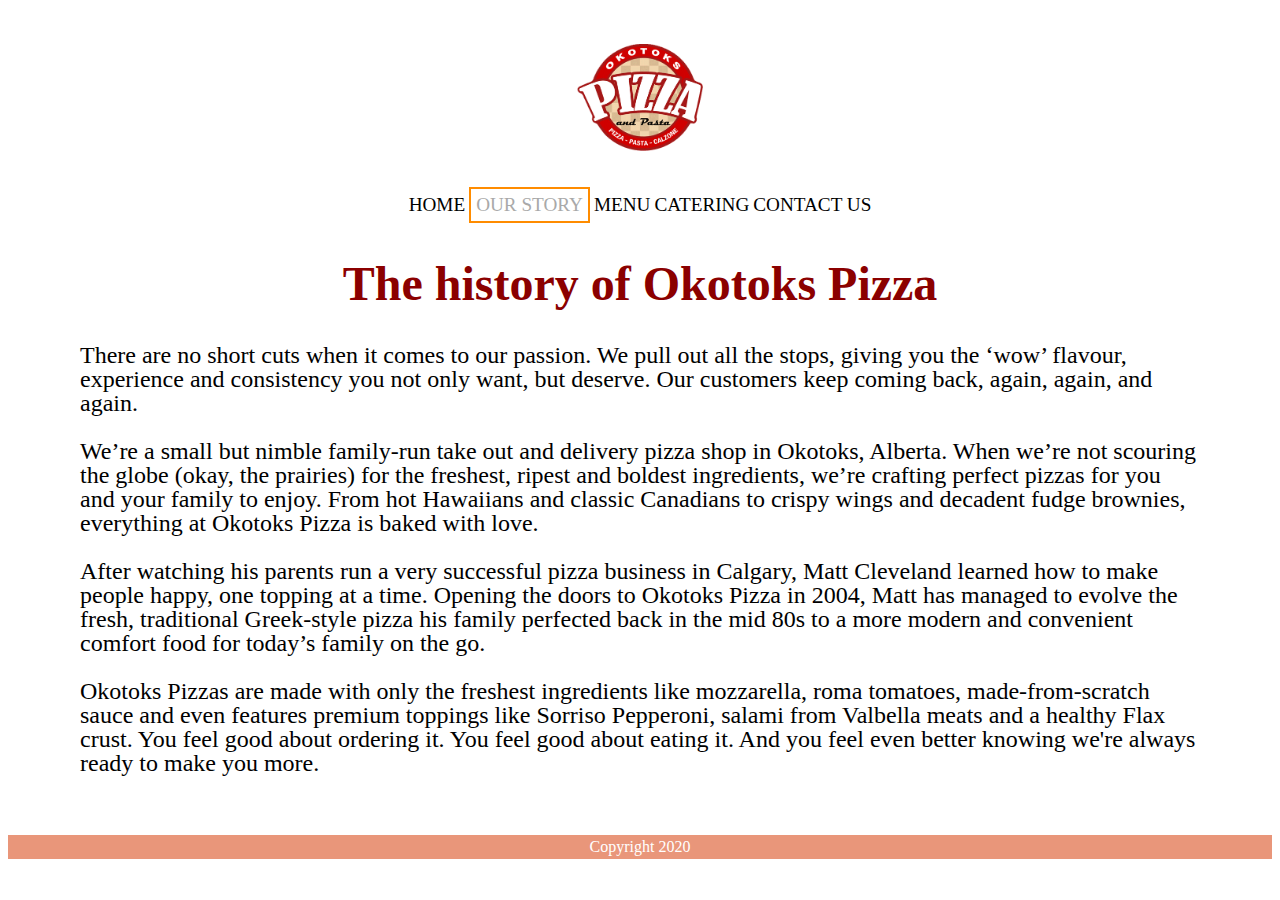
==== pages/ourstory.html @ ae37b72e "Reorganized directory structure" ====
<!DOCTYPE html>
<html lang="en">
<head>
    <meta charset="UTF-8">
    <meta name="viewport" content="width=device-width, initial-scale=1.0">
    <meta name="Keywords" content="pizza best family-run take-out delivery family Okotoks"> 
    <meta name="description" content="family-run pizza shop crafts best and inexpensive pizzas in Okotoks for family to enjoy through take-out and delivery">
    <meta name="author" content="Owner of Okotoks Pizza: Doug">
    <link rel="shortcut icon" href="../images/pizza-icon.png" type="image/png">
    <title>Our Story</title>
    <link rel="stylesheet" href="../css/style.css">
</head>
<br><br>
<body>
    <section id="header">
      <div>
        <img style="width:10%" src="../images/okotoks-pizza-logo.png" alt="Logo">
      </div>
      <br><br>
      <div id="navigation" style="text-align: center">
              <a class="one" href="../index.html">HOME</a>
              <a class="currentLink" href="ourstory.html">OUR STORY</a>
              <a class="one" href="menu.html">MENU</a>
              <a class="one" href="catering.html">CATERING</a>
              <a class="one" href="contactus.html">CONTACT US</a>
      </div>
    </section>
    <section id="content">
      <div>
        <h1>The history of Okotoks Pizza</h1>
      </div>
      <div>
        <p>There are no short cuts when it comes to our passion. We pull out all the stops, giving you the ‘wow’ flavour, experience and consistency you not only want, but deserve. Our customers keep coming back, again, again, and again.</p>
      </div>
      <div>
        <p>We’re a small but nimble family-run take out and delivery pizza shop in Okotoks, Alberta. When we’re not scouring the globe (okay, the prairies) for the freshest, ripest and boldest ingredients, we’re crafting perfect pizzas for you and your family to enjoy. From hot Hawaiians and classic Canadians to crispy wings and decadent fudge brownies, everything at Okotoks Pizza is baked with love.</p>
      </div>
      <div>
        <p>After watching his parents run a very successful pizza business in Calgary, Matt Cleveland learned how to make people happy, one topping at a time. Opening the doors to Okotoks Pizza in 2004, Matt has managed to evolve the fresh, traditional Greek-style pizza his family perfected back in the mid 80s to a more modern and convenient comfort food for today’s family on the go.</p>
      </div>
      <div>
        <p>Okotoks Pizzas are made with only the freshest ingredients like mozzarella, roma tomatoes, made-from-scratch sauce and even features premium toppings like Sorriso Pepperoni, salami from Valbella meats and a healthy Flax crust. You feel good about ordering it. You feel good about eating it. And you feel even better knowing we're always ready to make you more.</p>
      </div>
    </section>
    <br><br>
    <section id="footer">
      <footer>Copyright 2020</footer>
    </section>  
</body>
</html>
---- css/style.css ----
h1 {
    display: block;
    font-size: 3em;
    margin-top: 0.67em;
    margin-bottom: 0.67em;
    margin-left: 0;
    margin-right: 0;
    font-weight: bold;
    text-align: center;
    color: darkred;
}

h2 {
    display: block;
    font-size: 2em;
    margin-top: 0.83em;
    margin-bottom: 0.83em;
    margin-left: 0;
    margin-right: 0;
    font-weight: bold;
    text-align: center;
}

p {
    display: block;
    margin-top: 1em;
    margin-bottom: 1em;
    margin-left: 3em;
    margin-right: 3em;
    line-height: 1;
    font-size: 1.5em;
    text-align: left;
    color: black;
  }

.branding {
    font-size: 2em;
    text-align: center;
}

span {
    line-height: 0.5;
    font-size: 1.5em;
    text-align: center;
    font-weight: bold;
    color:darkred;
}

footer {
    text-align: center;
    font-size: 1em;
    padding: 3px;
    background-color: DarkSalmon;
    color: white;
  }

img {
    display: block;
    margin-left: auto;
    margin-right: auto;
}

.row {
    display: flex;
}
  
.column {
    flex: 20%;
    padding: 5px;
}

.cropped1 {
    width: 200px; 
    height: 200px; 
    object-fit: cover;
    border: 5px solid black;
}

video {
    width: 100%;
    height: auto;
}

a {
    font-size: 1.2em;
    text-align: center;
    text-decoration: none;
    display: inline-block;
}

a.one:link {
    color: black;
}

a.one:visited {
    color: black;
    border: 2px solid darkorange;
    padding: 5px;
}

a.one:hover {
    color:black;
    border: 2px solid red;
    padding: 5px;
}

a.one:active {
    color: grey;
    border: 2px solid red;
    padding: 5px;
}

.currentLink {
    color: darkgrey;
    border: 2px solid darkorange;
    padding: 5px; 
}

a.two:link {
    color: white;
    background-color: darkred;
    padding: 5px;
}

a.two:visited, a.two:hover, a.two:active {
    color: white;
    background-color: grey;
    padding: 5px;
}
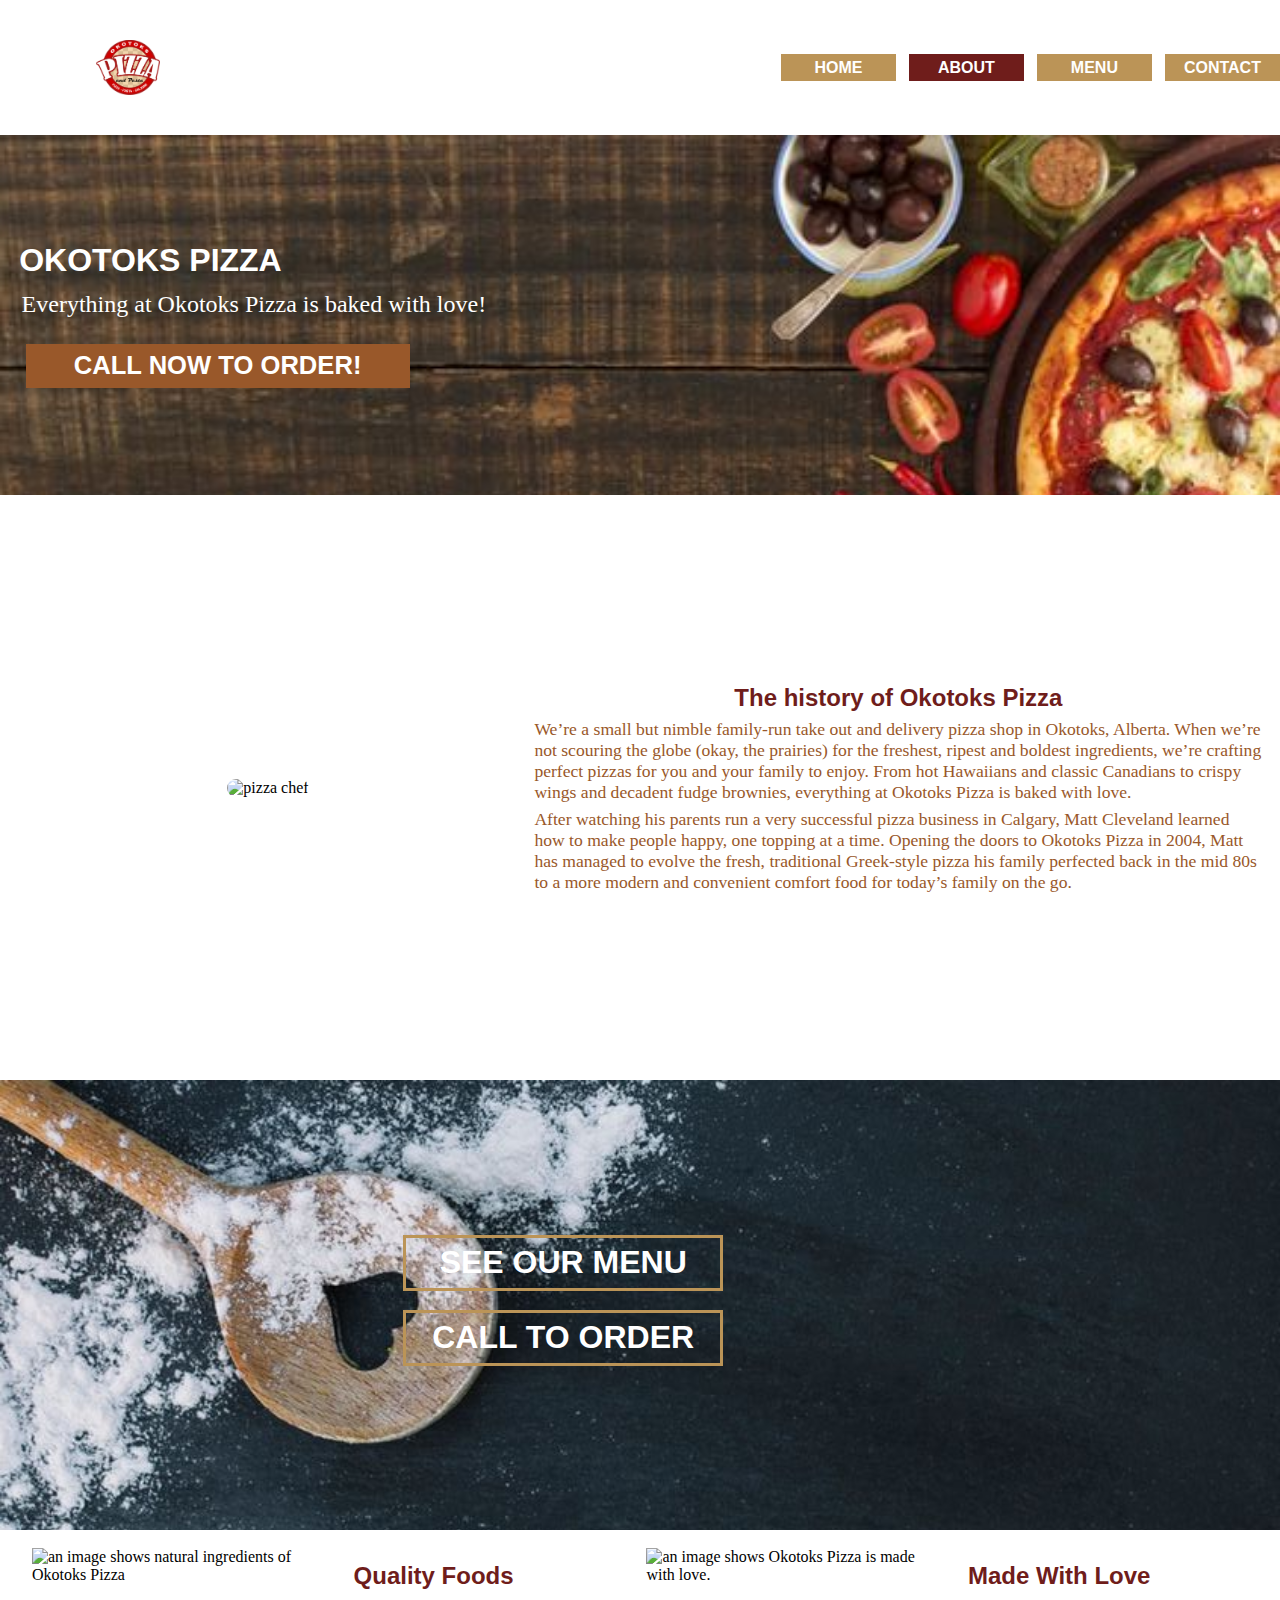
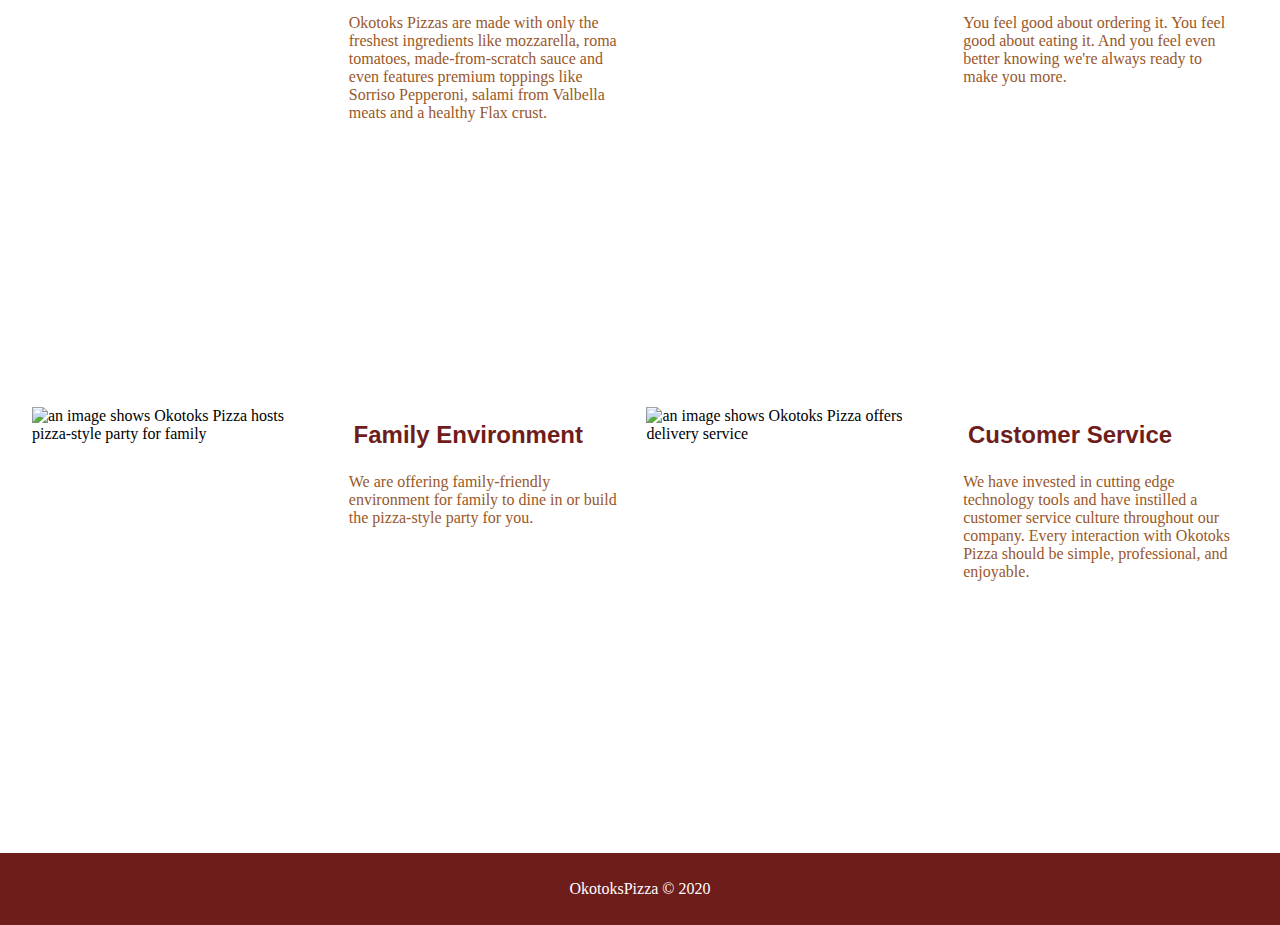
==== commit 2e5ac0f6: "Updated-Started grid based layout & Added fancy transition effects" ====
--- a/pages/ourstory.html
+++ b/pages/ourstory.html
@@ -4,47 +4,103 @@
     <meta charset="UTF-8">
     <meta name="viewport" content="width=device-width, initial-scale=1.0">
     <meta name="Keywords" content="pizza best family-run take-out delivery family Okotoks"> 
-    <meta name="description" content="family-run pizza shop crafts best and inexpensive pizzas in Okotoks for family to enjoy through take-out and delivery">
+    <meta name="description" content="Family-run pizza shop crafts best and inexpensive pizzas in Okotoks for family to enjoy through take-out and delivery">
     <meta name="author" content="Owner of Okotoks Pizza: Doug">
     <link rel="shortcut icon" href="../images/pizza-icon.png" type="image/png">
     <title>Our Story</title>
-    <link rel="stylesheet" href="../css/style.css">
+    <link rel="stylesheet" href="../css/style-about.css">
 </head>
-<br><br>
-<body>
-    <section id="header">
-      <div>
-        <img style="width:10%" src="../images/okotoks-pizza-logo.png" alt="Logo">
+
+<body id="grid-container">
+  <!--Header starts-->
+  <section id="header">
+    <img class="logo" src="../images/okotoks-pizza-logo.png" alt="Logo">
+    <span></span>
+    <a id="link" href="../index.html">HOME</a>
+    <a id="link" class="currentLink" href="ourstory.html">ABOUT</a>
+    <a id="link" href="menu.html">MENU</a>
+    <a id="link" href="contactus.html">CONTACT</a>
+  </section>
+  <!--Header ends-->
+  
+  <!--Content starts-->
+  <section id="content">
+    <article id="main-title">
+        <h1>OKOTOKS PIZZA</h1>
+        <p>Everything at Okotoks Pizza is baked with love!</p>
+        <a href="tel:4035555555">CALL NOW TO ORDER!</a>
+    </article>  
+
+    <!--Top-container starts-->
+    <article id="top-content">
+      <div class="top-image">
+        <img src="https://qph.fs.quoracdn.net/main-qimg-48992d90113f331bbb7d70af419ac653.webp" alt="pizza chef">
       </div>
-      <br><br>
-      <div id="navigation" style="text-align: center">
-              <a class="one" href="../index.html">HOME</a>
-              <a class="currentLink" href="ourstory.html">OUR STORY</a>
-              <a class="one" href="menu.html">MENU</a>
-              <a class="one" href="catering.html">CATERING</a>
-              <a class="one" href="contactus.html">CONTACT US</a>
-      </div>
-    </section>
-    <section id="content">
-      <div>
-        <h1>The history of Okotoks Pizza</h1>
-      </div>
-      <div>
-        <p>There are no short cuts when it comes to our passion. We pull out all the stops, giving you the ‘wow’ flavour, experience and consistency you not only want, but deserve. Our customers keep coming back, again, again, and again.</p>
-      </div>
-      <div>
+      <div class="top-text">
+        <h2>The history of Okotoks Pizza</h2>
         <p>We’re a small but nimble family-run take out and delivery pizza shop in Okotoks, Alberta. When we’re not scouring the globe (okay, the prairies) for the freshest, ripest and boldest ingredients, we’re crafting perfect pizzas for you and your family to enjoy. From hot Hawaiians and classic Canadians to crispy wings and decadent fudge brownies, everything at Okotoks Pizza is baked with love.</p>
-      </div>
-      <div>
         <p>After watching his parents run a very successful pizza business in Calgary, Matt Cleveland learned how to make people happy, one topping at a time. Opening the doors to Okotoks Pizza in 2004, Matt has managed to evolve the fresh, traditional Greek-style pizza his family perfected back in the mid 80s to a more modern and convenient comfort food for today’s family on the go.</p>
       </div>
-      <div>
-        <p>Okotoks Pizzas are made with only the freshest ingredients like mozzarella, roma tomatoes, made-from-scratch sauce and even features premium toppings like Sorriso Pepperoni, salami from Valbella meats and a healthy Flax crust. You feel good about ordering it. You feel good about eating it. And you feel even better knowing we're always ready to make you more.</p>
+    </article>
+    <!--Top content ends-->
+
+    <!--Sub-content starts-->
+    <article id="sub-content" class="sub-content"> 
+      <span></span>
+      <div id="menu-order">
+        <a href="menu.html">SEE OUR MENU</a>
+        <a href="tel:4035555555">CALL TO ORDER</a>
       </div>
-    </section>
-    <br><br>
-    <section id="footer">
-      <footer>Copyright 2020</footer>
-    </section>  
+      <div id="video">
+        <iframe width="560" height="315" 
+          src="https://www.youtube.com/embed/2f2Tl7CTpc0" 
+          frameborder="0" 
+          allow="accelerometer; autoplay; encrypted-media; gyroscope; picture-in-picture" 
+          allowfullscreen>
+        </iframe>
+      </div>
+    </article>
+    <!--Sub-content ends-->
+
+    <!--Bottom-content starts-->
+      <article id="bottom-content"> 
+        <div class="bottom-image">
+          <img class="cropped" src="../images/Pizza2.jpg" alt="an image shows natural ingredients of Okotoks Pizza">
+        </div>
+        <div class="bottom-text">
+          <h2>Quality Foods</h2>
+          <p>Okotoks Pizzas are made with only the freshest ingredients like mozzarella, roma tomatoes, made-from-scratch sauce and even features premium toppings like Sorriso Pepperoni, salami from Valbella meats and a healthy Flax crust.</p>
+        </div>
+        <div class="bottom-image">
+          <img class="cropped" src="../images/PizzaPreparing.jpg" alt="an image shows Okotoks Pizza is made with love.">
+        </div>  
+        <div class="bottom-text">
+          <h2>Made With Love</h2>
+          <p>You feel good about ordering it. You feel good about eating it. And you feel even better knowing we're always ready to make you more.</p>
+        </div>
+        <div class="bottom-image">
+          <img class="cropped" src="../images/family-pizza-style-party.jpg" alt="an image shows Okotoks Pizza hosts pizza-style party for family">
+        </div>
+        <div class="bottom-text">
+          <h2>Family Environment</h2>
+          <p>We are offering family-friendly environment for family to dine in or build the pizza-style party for you.</p>
+        </div> 
+        <div class="bottom-image">
+          <img class="cropped" src="../images/CustomerService.jpg" alt="an image shows Okotoks Pizza offers delivery service">
+        </div>
+        <div class="bottom-text"> 
+          <h2>Customer Service</h2>
+          <p>We have invested in cutting edge technology tools and have instilled a customer service culture throughout our company. Every interaction with Okotoks Pizza should be simple, professional, and enjoyable.</p>
+        </div>  
+      </article>
+      <!--Bottom-content ends-->
+  </section>
+  <!--Content ends-->
+
+  <!--Footer starts-->
+  <section id="footer">
+    <footer>OkotoksPizza &copy; 2020</footer>
+  </section> 
+  <!--Footer ends--> 
 </body>
 </html>--- a/css/style-about.css
+++ b/css/style-about.css
@@ -0,0 +1,283 @@
+/*
+Color Palette
+$persian-plum: #6f1d1bff;
+$camel: #bb9457ff;
+$bistre: #432818ff;
+$windsor-tan: #99582aff;
+$banana-mania: #ffe6a7ff;
+*/
+
+* {
+    margin: 0;
+    padding: 0;
+    box-sizing: border-box;
+}
+
+body {
+    min-height: 100%;
+    display: grid;
+    justify-items: center;
+    align-items: center; 
+}
+
+#grid-container {
+    display: grid;
+}
+
+/*Header starts*/
+#header {
+    width: 100%;
+    height: 15vh;
+    display: grid;
+    grid-template-columns: 20% auto 9% 9% 9% 9%;
+    column-gap: 1vw;
+    justify-items: center;
+    align-items: center; 
+}
+
+.logo {
+    width: 5vw;
+    display: block;
+}
+
+/*Navigation starts*/
+#header a {
+    width: 100%;
+    font-size: 1rem;
+    font-family: Arial, Helvetica, sans-serif;
+    font-weight: bold;
+    font-stretch: normal;
+    text-decoration: none;
+    text-align: center;
+    color: white;
+    padding: 0.3em 0.9em 0.3em 0.9em;
+}
+
+#header a:link, #header a:visited {
+    background-color: #bb9457;
+}
+
+#header a:hover {
+    background-color:#99582aff;  
+}
+
+#header a:active {
+    background-color: grey;
+}
+
+#header a.currentLink {
+    background-color:#6f1d1bff;
+}
+/*Navigation ends*/
+/*Header ends*/
+
+/*Content starts*/
+#content {
+    width: 100%;
+    min-height: 77vh;
+    display: grid;
+    grid-row-gap: 2.5vh;
+    justify-items: center;
+    align-items: center;
+}
+
+#main-title {
+    width: 100%;
+    min-height: 40vh;
+    background: url(../images/backgroundimage-pizza-2.jpg);
+    background-size: cover;
+    background-position: top;
+    display: flex;
+    flex-direction: column;
+    align-items: start;
+    justify-content: center;
+}
+
+#main-title h1 {
+    display: block;
+    font-family: Arial, Helvetica, sans-serif;
+    font-size: 2rem;
+    font-weight: bold;
+    text-align: center;
+    color: white;
+    padding-left: 0.6em;
+}
+
+#main-title p {
+    display: block;
+    font-size: 1.5rem;
+    font-family: cursive;
+    text-align: center;
+    color: white;
+    margin-top: 0.5em;
+    padding-left: 0.9em;
+}
+
+#main-title a {
+    width: 30vw;
+    display: block;
+    font-size: 1.6rem;
+    font-family: Arial, Helvetica, sans-serif;
+    font-weight: bold;
+    font-stretch: normal;
+    text-decoration: none;
+    text-align: center;
+    margin: 1em 2em 0 1em;
+}
+
+#main-title a:link, #main-tilte a:visited {
+    color: white;
+    background-color: #99582aff;
+    padding: 0.3em 0.6em 0.3em 0.6em;
+}
+    
+#main-title a:hover, #main-title a:active {
+    width: 35vw;
+    color: #99582aff;
+    background-color: white;
+    padding: 0.4em 0.7em 0.4em 0.7em;
+    font-size: 1.8rem;
+}
+
+/*Top-container starts*/
+#top-content {
+    width: 100%;
+    min-height: 60vh;
+    display: grid;
+    grid-template-columns: 1fr 1.5fr;
+    align-items: center;
+    justify-items: center;
+}
+
+.top-image img {
+    margin: 0.3em 0 0.3em 1.5em;
+    border-radius: 2em;
+}
+
+.top-text {
+    margin: 0.3rem 0 0.3rem 0.3rem;
+}
+
+.top-text h2 {
+    display: block;
+    font-size: 1.5rem;
+    text-align: center;
+    margin: 0.3em auto 0.3em auto;
+    font-weight: bold;
+    font-family: Arial, Helvetica, sans-serif;
+    color: #6f1d1bff;
+}
+
+.top-text p {
+    text-align: left;
+    font-size: 1.1rem;
+    font-family: cursive;
+    margin: 0.3em 1em 0.3em 1em;
+    color: #99582aff;
+}
+/*Top-container ends*/
+
+/*Sub-content starts*/
+#sub-content {
+    width: 100%;
+    min-height: 50vh;
+    display: grid;
+    grid-template-columns: auto 30% 40%;
+    column-gap: 1vw;
+    justify-items: center;
+    align-items: center;
+}
+
+.sub-content {
+    background: url(../images/backgroundimage-pizza-8.jpg);
+    background-size: cover;
+    background-position: top;
+}
+
+#menu-order a {
+    width: 25vw;
+    display: block;
+    font-size: 2rem;
+    font-family: Arial, Helvetica, sans-serif;
+    font-weight: bold;
+    font-stretch: normal;
+    text-decoration: none;
+    text-align: center;
+    margin: 0.3em 2em 0.6em 2em;
+}
+
+#menu-order a:link, #menu-order a:visited {
+    color: white;
+    border: 3px solid #bb9457ff;
+    padding: 0.2em;
+}
+    
+#menu-order a:hover, #menu-order a:active {
+    color: #bb9457ff;
+    border: 2px solid #99582aff;
+    padding: 0.2em;
+}
+
+#video iframe {
+    margin: 0.3em 1em 0.3em 0;
+}
+/*Sub-content ends*/
+
+/*Bottom-content starts*/
+#bottom-content {
+    width: 95%;
+    min-height: 100vh;
+    display: grid;
+    column-gap: 1vw;
+    grid-template-columns: repeat(4, minmax(250px, 1fr));
+    grid-template-rows: 50% 50%;
+    row-gap: 1vh;
+    justify-content: center;
+    align-content: center;
+}
+
+.cropped {
+    width: 100%;
+    height: 50vh;
+    object-fit: cover;
+}
+
+.bottom-text {
+    display: flex;
+    flex-direction: column;
+    align-items: start;
+    justify-content: top;
+}
+
+.bottom-text h2{
+    display: block;
+    font-size: 1.5rem;
+    text-align: left;
+    font-weight: bold;
+    font-family: Arial, Helvetica, sans-serif;
+    color: #6f1d1bff;
+    margin: 0.6em 0.6em 0.6em 0.6em;
+}
+
+.bottom-text p {
+    text-align: left;
+    font-size: 1rem;
+    font-family: cursive;
+    color: #99582aff;
+    margin: 0.6em 0.6em 0.6em 0.6em;
+}
+
+/*Footer starts*/
+#footer {
+    background-color: #6f1d1bff;
+    width: 100%;
+    height: 8vh;
+    font-size: 1rem;
+    font-family: cursive;
+    color: white;
+    text-align: center;
+    display: grid;
+    justify-content: center;
+    align-items: center;
+} 
+/*Footer ends*/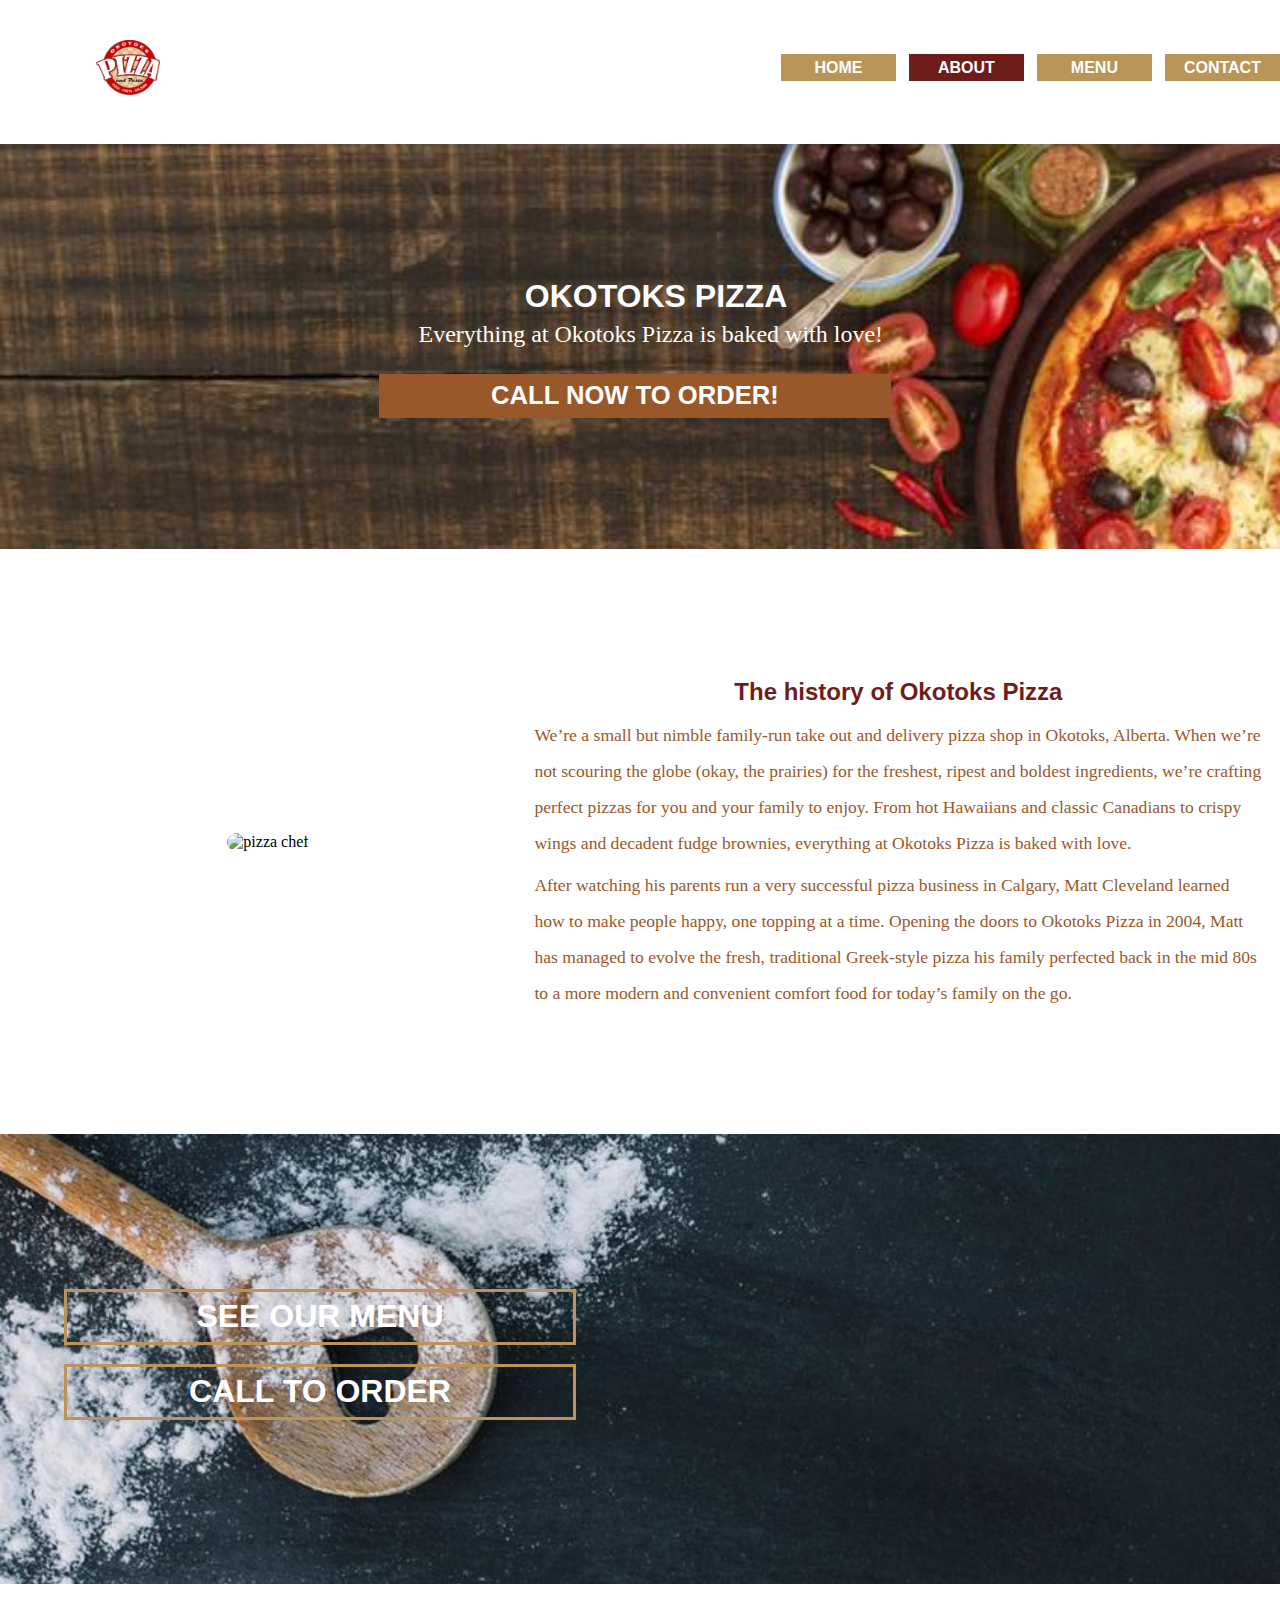
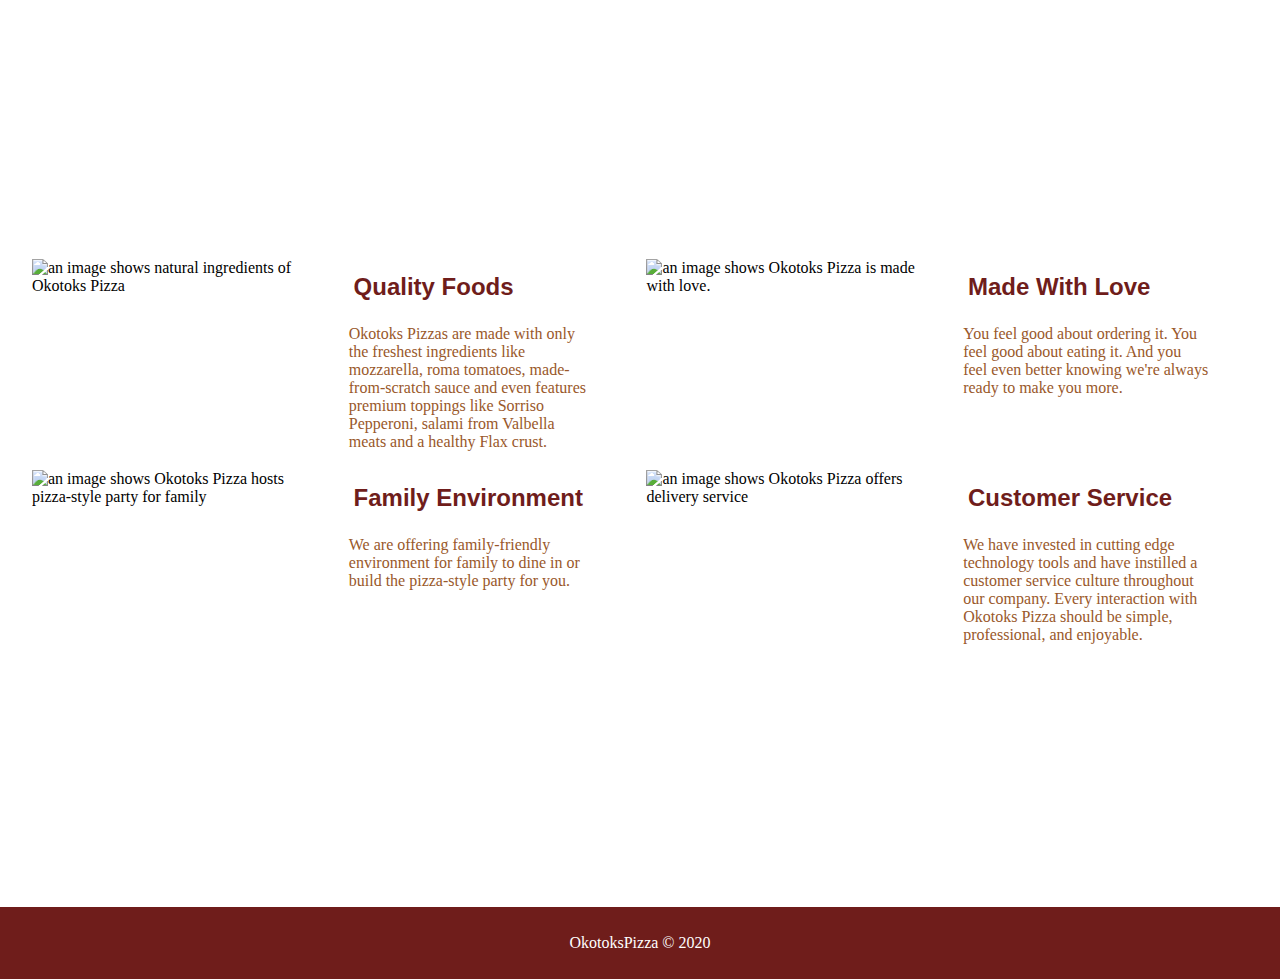
==== commit c0812e0b: "Added responsive media queries to style" ====
--- a/pages/ourstory.html
+++ b/pages/ourstory.html
@@ -11,15 +11,15 @@
     <link rel="stylesheet" href="../css/style-about.css">
 </head>
 
-<body id="grid-container">
+<body>
   <!--Header starts-->
   <section id="header">
     <img class="logo" src="../images/okotoks-pizza-logo.png" alt="Logo">
     <span></span>
-    <a id="link" href="../index.html">HOME</a>
-    <a id="link" class="currentLink" href="ourstory.html">ABOUT</a>
-    <a id="link" href="menu.html">MENU</a>
-    <a id="link" href="contactus.html">CONTACT</a>
+      <a id="link" href="../index.html">HOME</a>
+      <a id="link" class="currentLink" href="ourstory.html">ABOUT</a>
+      <a id="link" href="menu.html">MENU</a>
+      <a id="link" href="contactus.html">CONTACT</a>
   </section>
   <!--Header ends-->
   
@@ -46,19 +46,18 @@
 
     <!--Sub-content starts-->
     <article id="sub-content" class="sub-content"> 
-      <span></span>
-      <div id="menu-order">
-        <a href="menu.html">SEE OUR MENU</a>
-        <a href="tel:4035555555">CALL TO ORDER</a>
-      </div>
-      <div id="video">
-        <iframe width="560" height="315" 
-          src="https://www.youtube.com/embed/2f2Tl7CTpc0" 
-          frameborder="0" 
-          allow="accelerometer; autoplay; encrypted-media; gyroscope; picture-in-picture" 
-          allowfullscreen>
-        </iframe>
-      </div>
+        <div id="menu-order">
+          <a href="menu.html">SEE OUR MENU</a>
+          <a href="tel:4035555555">CALL TO ORDER</a>
+        </div>
+        <div id="video">
+          <iframe
+            src="https://www.youtube.com/embed/2f2Tl7CTpc0" 
+            frameborder="0" 
+            allow="accelerometer; autoplay; encrypted-media; gyroscope; picture-in-picture" 
+            allowfullscreen>
+          </iframe>
+        </div>
     </article>
     <!--Sub-content ends-->
 
--- a/css/style-about.css
+++ b/css/style-about.css
@@ -7,50 +7,38 @@
 $banana-mania: #ffe6a7ff;
 */
 
+
 * {
     margin: 0;
     padding: 0;
     box-sizing: border-box;
 }
 
-body {
-    min-height: 100%;
-    display: grid;
+#header {
+    width: 100%;
+    height: 20vh;
+    display: grid;
+    row-gap: 0.2vh;
     justify-items: center;
     align-items: center; 
 }
 
-#grid-container {
-    display: grid;
-}
-
-/*Header starts*/
-#header {
-    width: 100%;
-    height: 15vh;
-    display: grid;
-    grid-template-columns: 20% auto 9% 9% 9% 9%;
-    column-gap: 1vw;
-    justify-items: center;
-    align-items: center; 
-}
-
 .logo {
-    width: 5vw;
+    width: 10%;
     display: block;
 }
 
 /*Navigation starts*/
 #header a {
-    width: 100%;
-    font-size: 1rem;
+    width: 20%;
+    font-size: 0.6rem;
     font-family: Arial, Helvetica, sans-serif;
     font-weight: bold;
     font-stretch: normal;
     text-decoration: none;
     text-align: center;
     color: white;
-    padding: 0.3em 0.9em 0.3em 0.9em;
+    padding: 0.1em 0.3em 0.1em 0.3em;
 }
 
 #header a:link, #header a:visited {
@@ -74,11 +62,12 @@
 /*Content starts*/
 #content {
     width: 100%;
-    min-height: 77vh;
-    display: grid;
-    grid-row-gap: 2.5vh;
+    min-height: 80vh;
+    display: grid;
+    grid-row-gap: 2vh;
     justify-items: center;
     align-items: center;
+    margin-top: 1vh;
 }
 
 #main-title {
@@ -94,35 +83,32 @@
 }
 
 #main-title h1 {
+    font-family: Arial, Helvetica, sans-serif;
+    font-size: 1.5rem;
+    font-weight: bold;
+    color: white;
+    margin: 0.5em 0 0.5em 1em;
+}
+
+#main-title p {
+    width: 70%;
+    font-size: 1rem;
+    font-family: cursive;
+    color: white;
+    margin: 0 0 0 1.5em;
+    
+}
+
+#main-title a {
+    width: 70vw;
     display: block;
-    font-family: Arial, Helvetica, sans-serif;
-    font-size: 2rem;
-    font-weight: bold;
-    text-align: center;
-    color: white;
-    padding-left: 0.6em;
-}
-
-#main-title p {
-    display: block;
-    font-size: 1.5rem;
-    font-family: cursive;
-    text-align: center;
-    color: white;
-    margin-top: 0.5em;
-    padding-left: 0.9em;
-}
-
-#main-title a {
-    width: 30vw;
-    display: block;
-    font-size: 1.6rem;
+    font-size: 0.8rem;
     font-family: Arial, Helvetica, sans-serif;
     font-weight: bold;
     font-stretch: normal;
     text-decoration: none;
     text-align: center;
-    margin: 1em 2em 0 1em;
+    margin: 1em 2em 0 1.8em;
 }
 
 #main-title a:link, #main-tilte a:visited {
@@ -132,72 +118,73 @@
 }
     
 #main-title a:hover, #main-title a:active {
-    width: 35vw;
+    width: 45vw;
     color: #99582aff;
     background-color: white;
-    padding: 0.4em 0.7em 0.4em 0.7em;
-    font-size: 1.8rem;
-}
-
-/*Top-container starts*/
+    padding: 0.1em 0.2em 0.1em 0.2em;
+    font-size: 0.8rem;
+}
+
+/*Top-content starts*/
 #top-content {
-    width: 100%;
-    min-height: 60vh;
-    display: grid;
-    grid-template-columns: 1fr 1.5fr;
+    width: 90%;
+    min-height: 80vh;
+    display: grid;
     align-items: center;
     justify-items: center;
 }
 
 .top-image img {
-    margin: 0.3em 0 0.3em 1.5em;
+    width: auto;
+    max-width: 100%;
+    height: 40vh;
     border-radius: 2em;
 }
 
 .top-text {
-    margin: 0.3rem 0 0.3rem 0.3rem;
+    margin: 0.3em 0 1em 0.5em;
+    line-height: 4vh;
 }
 
 .top-text h2 {
     display: block;
     font-size: 1.5rem;
+    font-weight: bold;
+    font-family: Arial, Helvetica, sans-serif;
+    color: #6f1d1bff;
     text-align: center;
-    margin: 0.3em auto 0.3em auto;
-    font-weight: bold;
-    font-family: Arial, Helvetica, sans-serif;
-    color: #6f1d1bff;
 }
 
 .top-text p {
+    font-size: 1rem;
+    font-family: cursive;
+    margin: 0.3em 1em 0.6em 0;
+    color: #99582aff;
     text-align: left;
-    font-size: 1.1rem;
-    font-family: cursive;
-    margin: 0.3em 1em 0.3em 1em;
-    color: #99582aff;
 }
 /*Top-container ends*/
 
 /*Sub-content starts*/
-#sub-content {
-    width: 100%;
-    min-height: 50vh;
-    display: grid;
-    grid-template-columns: auto 30% 40%;
-    column-gap: 1vw;
-    justify-items: center;
-    align-items: center;
-}
-
 .sub-content {
+    width: 100%;
     background: url(../images/backgroundimage-pizza-8.jpg);
     background-size: cover;
     background-position: top;
 }
 
+#sub-content {
+    width: 100%;
+    min-height: 50vh;
+    display: grid;
+    grid-template-rows: 40% 60%;
+    justify-items: center;
+    align-items: center;
+}
+
 #menu-order a {
-    width: 25vw;
+    width: 40vw;
     display: block;
-    font-size: 2rem;
+    font-size: 0.8rem;
     font-family: Arial, Helvetica, sans-serif;
     font-weight: bold;
     font-stretch: normal;
@@ -219,19 +206,18 @@
 }
 
 #video iframe {
+    width: 100%;
     margin: 0.3em 1em 0.3em 0;
 }
 /*Sub-content ends*/
 
 /*Bottom-content starts*/
 #bottom-content {
-    width: 95%;
+    width: 100%;
     min-height: 100vh;
     display: grid;
     column-gap: 1vw;
-    grid-template-columns: repeat(4, minmax(250px, 1fr));
-    grid-template-rows: 50% 50%;
-    row-gap: 1vh;
+    grid-template-columns: repeat(auto-fit, minmax(250px, 1fr));
     justify-content: center;
     align-content: center;
 }
@@ -243,14 +229,10 @@
 }
 
 .bottom-text {
-    display: flex;
-    flex-direction: column;
-    align-items: start;
-    justify-content: top;
+    width: 90%;
 }
 
 .bottom-text h2{
-    display: block;
     font-size: 1.5rem;
     text-align: left;
     font-weight: bold;
@@ -280,4 +262,188 @@
     justify-content: center;
     align-items: center;
 } 
-/*Footer ends*/+/*Footer ends*/
+
+
+@media only screen and (min-width: 600px) {
+    #header {
+        height: 30vh;
+        row-gap: 0.5vh;
+    }
+    
+    #header a {
+        font-size: 0.8rem;
+    }
+    
+    #main-title {
+        min-height: 30vh;
+    }
+    
+    #main-title h1 {
+        margin-left: 1.1em;
+    }
+    
+    #main-title p {
+        text-align: center;
+        margin: 0.5em 0 0 0;
+    }
+    
+    #main-title a {
+        width: 40vw;
+        font-size: 1rem;
+        margin: 1em 2em 0 1.6em;
+    }
+    
+    #main-title a:hover, #main-title a:active {
+        width: 35vw;
+        padding: 0.4em 0.7em 0.4em 0.7em;
+        font-size: 1.2rem;
+    }
+
+    #top-content {
+        width: 100%;
+        min-height: 70vh;
+        grid-template-rows: 50% 50%;
+    }
+    
+    .top-image img {
+        width: auto;
+        max-width: 100%;
+        height: 50vh;
+        border-radius: 2em;
+    }
+    
+    .top-text {
+        margin: 0.3em 0 1.5em 0.3em;
+        text-align: center;
+    }
+    
+    .top-text p {
+        margin: 0.3em 1em 0.6em 1em;
+    }
+    
+    #menu-order a {
+        width: 25vw;
+        font-size: 1rem;
+    }
+
+    .bottom-text {
+        display: flex;
+        flex-direction: column;
+        align-items: start;
+        justify-content: top;
+    }
+}
+
+
+@media only screen and (min-width: 1024px) {
+    #header {
+        width: 100%;
+        height: 15vh;
+        grid-template-columns: 20% auto 9% 9% 9% 9%;
+        column-gap: 1vw;
+    }
+    
+    .logo {
+        width: 5vw;
+        display: block;
+    }
+
+    #header a {
+        width: 100%;
+        font-size: 1rem;
+        padding: 0.3em 0.9em 0.3em 0.9em;
+    }
+    
+    #content {
+        width: 100%;
+        min-height: 77vh;
+        display: grid;
+        grid-row-gap: 2.5vh;
+        justify-items: center;
+        align-items: center;
+    }
+    
+    #main-title {
+        min-height: 45vh;
+        align-items: center;
+    }
+
+    #main-title h1 {
+        font-size: 2rem;
+        margin: 0.1em 0 0.1em 1em;
+    }
+    
+    #main-title p {
+        font-size: 1.5rem;
+        text-align: center;
+        margin-top: 0.1em;
+        padding-left: 0.9em;
+    }
+    
+    #main-title a {
+        width: 40vw;
+        font-size: 1.6rem;
+    }
+
+    #top-content {
+        width: 100%;
+        min-height: 60vh;
+        display: grid;
+        grid-template-columns: 1fr 1.5fr;
+        grid-template-rows: 100% 0%;
+    }
+    
+    .top-image img {
+        margin: 0.3em 0 0.3em 1.5em;
+        border-radius: 2em;
+    }
+    
+    .top-text {
+        margin: 0.3rem 0 0.3rem 0.3rem;
+    }
+    
+    .top-text h2 {
+        text-align: center;
+        margin: 0.3em auto 0.3em auto;
+    }
+    
+    .top-text p {
+        text-align: left;
+        font-size: 1.1rem;
+        margin: 0.3em 1em 0.3em 1em;
+    }
+
+    #sub-content {
+        min-height: 50vh;
+        display: grid;
+        grid-template-columns: auto 30% 40%;
+        grid-template-rows: 100% 0;
+        column-gap: 1vw;
+        justify-items: center;
+        align-items: center;
+    }
+    
+    .sub-content {
+        background: url(../images/backgroundimage-pizza-8.jpg);
+        background-size: cover;
+        background-position: top;
+    }
+
+    #menu-order a {
+        width: 40vw;
+        font-size: 2rem;
+    }
+    
+    #video iframe {
+        width: 150%;
+        height: 150%;
+    }
+    
+    #bottom-content {
+        width: 95%;
+        row-gap: 1vh;
+    }
+}
+    
+
